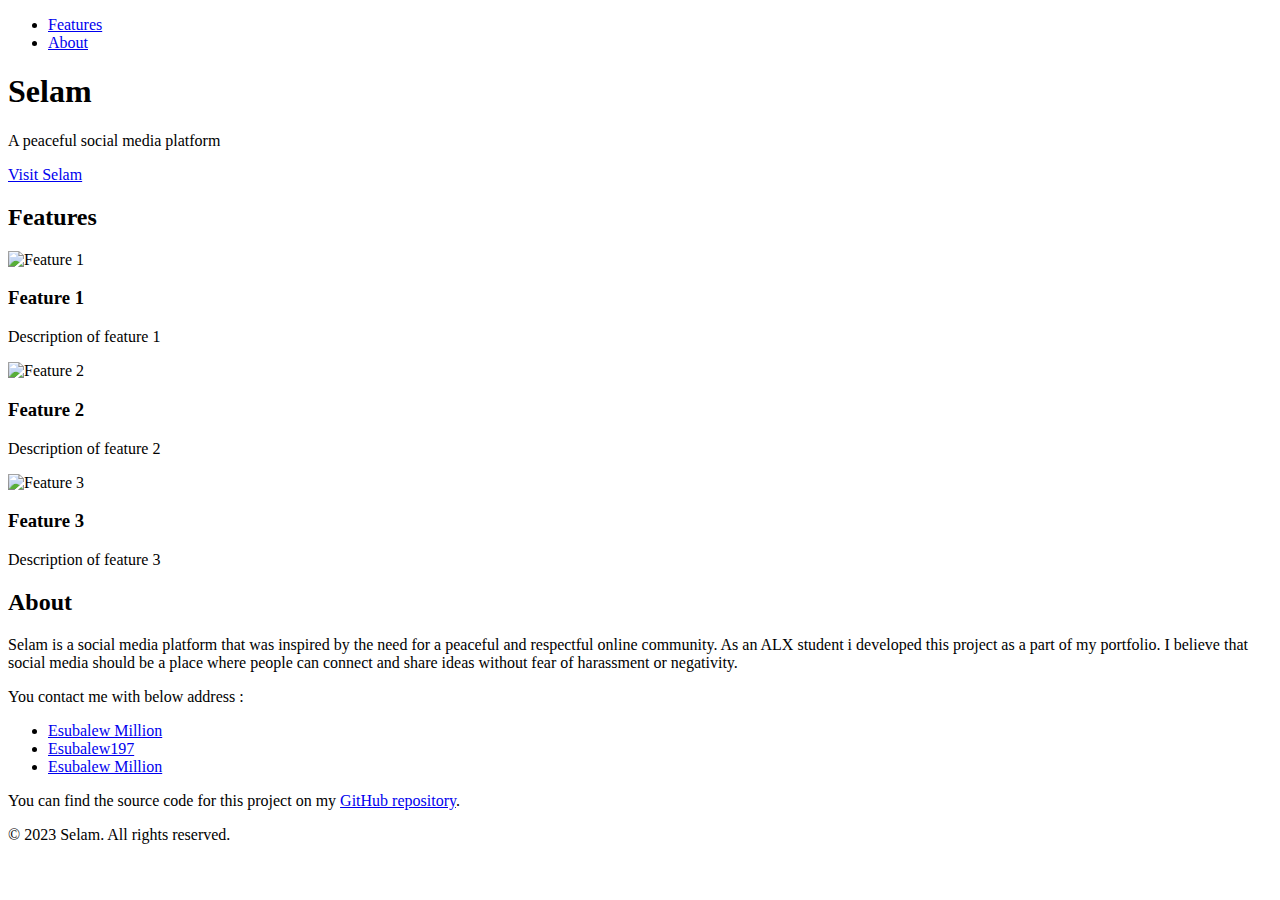
==== index.html @ 896d18db "Create index.html" ====
<!DOCTYPE html>
<html>
<head>
	<title>Selam - Peaceful Social Media</title>
	<meta charset="UTF-8">
	<meta name="viewport" content="width=device-width, initial-scale=1.0">
	<link rel="stylesheet" href="style.css">
</head>
<body>
	<header>
		<nav>
			<ul>
				<li><a href="#features">Features</a></li>
				<li><a href="#about">About</a></li>
			</ul>
		</nav>
		<h1>Selam</h1>
		<p>A peaceful social media platform</p>
		<a href="https://selam.com" class="button">Visit Selam</a>
	</header>

	<section id="features">
		<h2>Features</h2>
		<div class="feature">
			<img src="feature1.png" alt="Feature 1">
			<h3>Feature 1</h3>
			<p>Description of feature 1</p>
		</div>
		<div class="feature">
			<img src="feature2.png" alt="Feature 2">
			<h3>Feature 2</h3>
			<p>Description of feature 2</p>
		</div>
		<div class="feature">
			<img src="feature3.png" alt="Feature 3">
			<h3>Feature 3</h3>
			<p>Description of feature 3</p>
		</div>
	</section>

	<section id="about">
		<h2>About</h2>
		<p>Selam is a social media platform that was inspired by the need for a peaceful and respectful online community. As an ALX student i developed this project as a part of my portfolio. I believe that social media should be a place where people can connect and share ideas without fear of harassment or negativity.</p>
		<p>You contact me with below address :</p>
		<ul>
			<li><a href="https://www.linkedin.com/in/esubalew-million-5707456b">Esubalew Million</a></li>
			<li><a href="https://github.com/Esubalew197">Esubalew197</a></li>
			<li><a href="https://twitter.com/Esu_million">Esubalew Million</a></li>
		</ul>
		<p>You can find the source code for this project on my <a href="https://github.com/Esubalew197/selam_social_web_app.git">GitHub repository</a>.</p>
	</section>

	<footer>
		<p>© 2023 Selam. All rights reserved.</p>
	</footer>
</body>
</html>
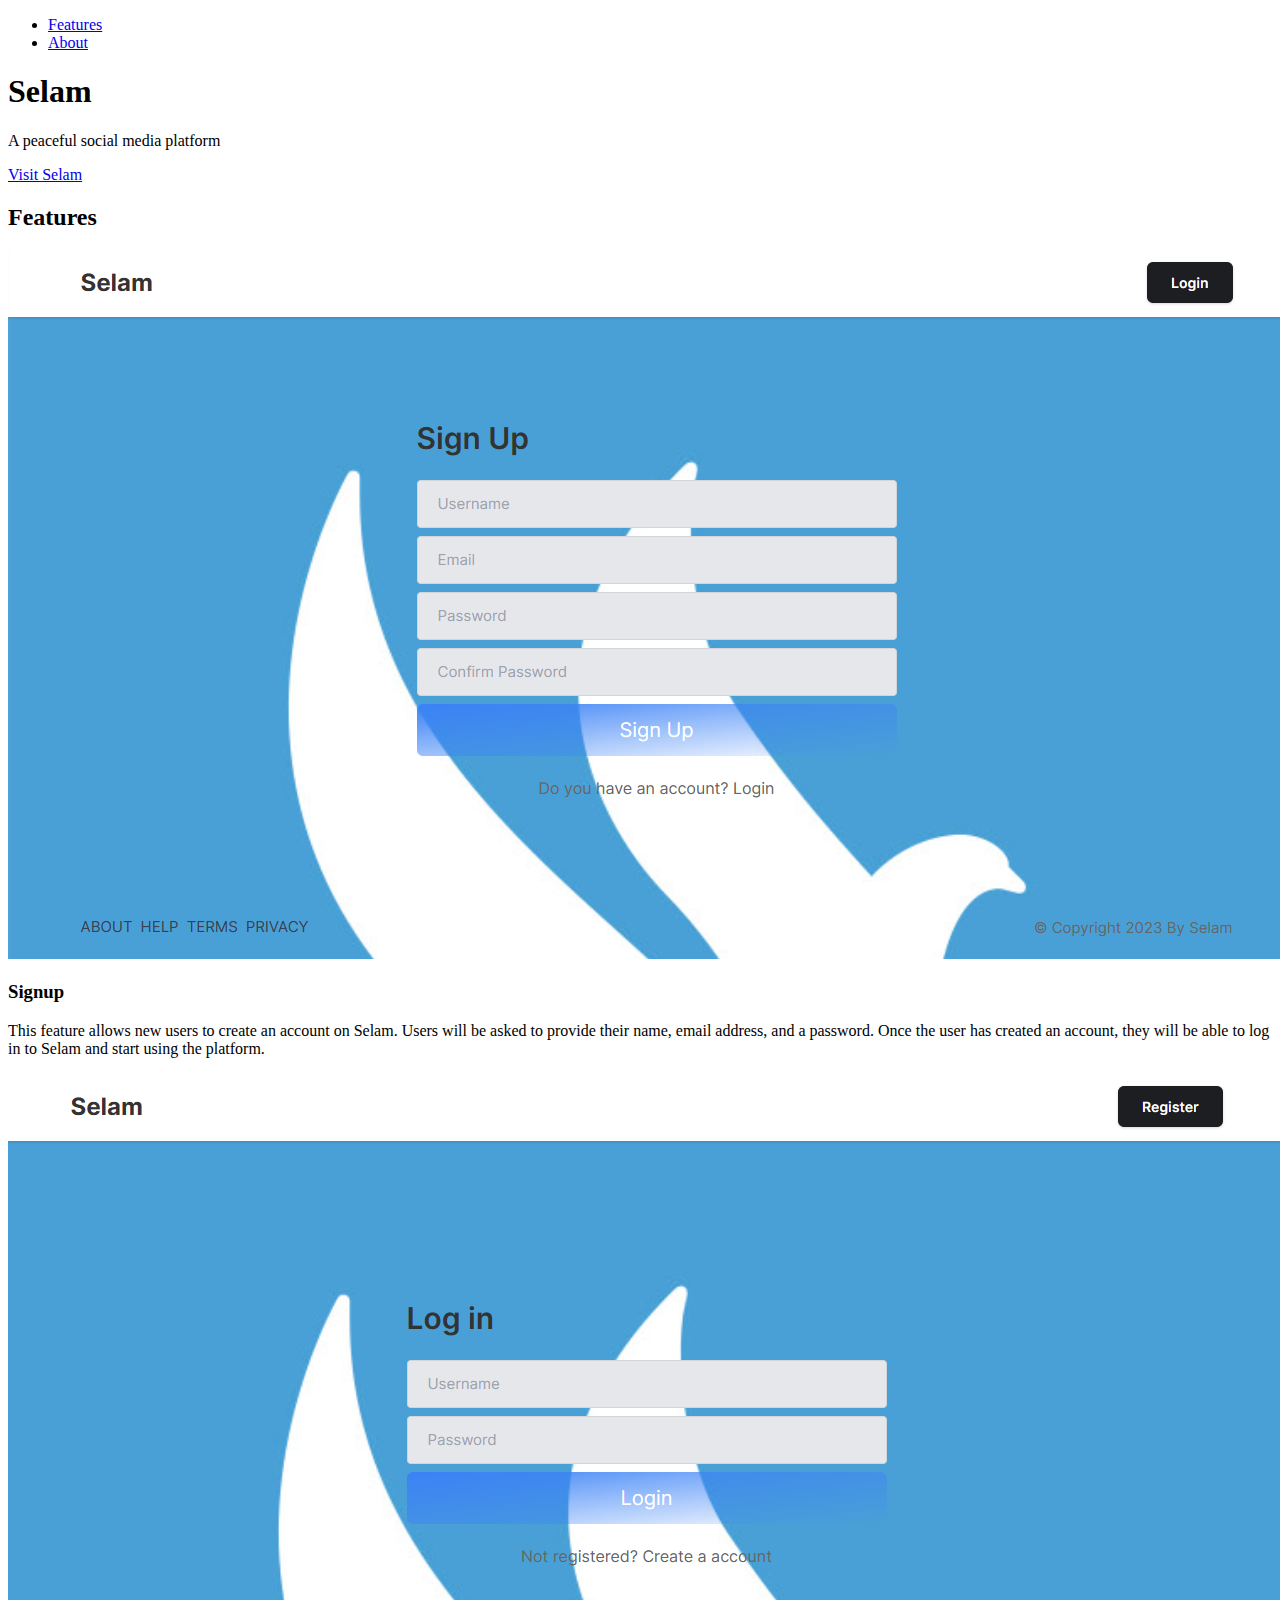
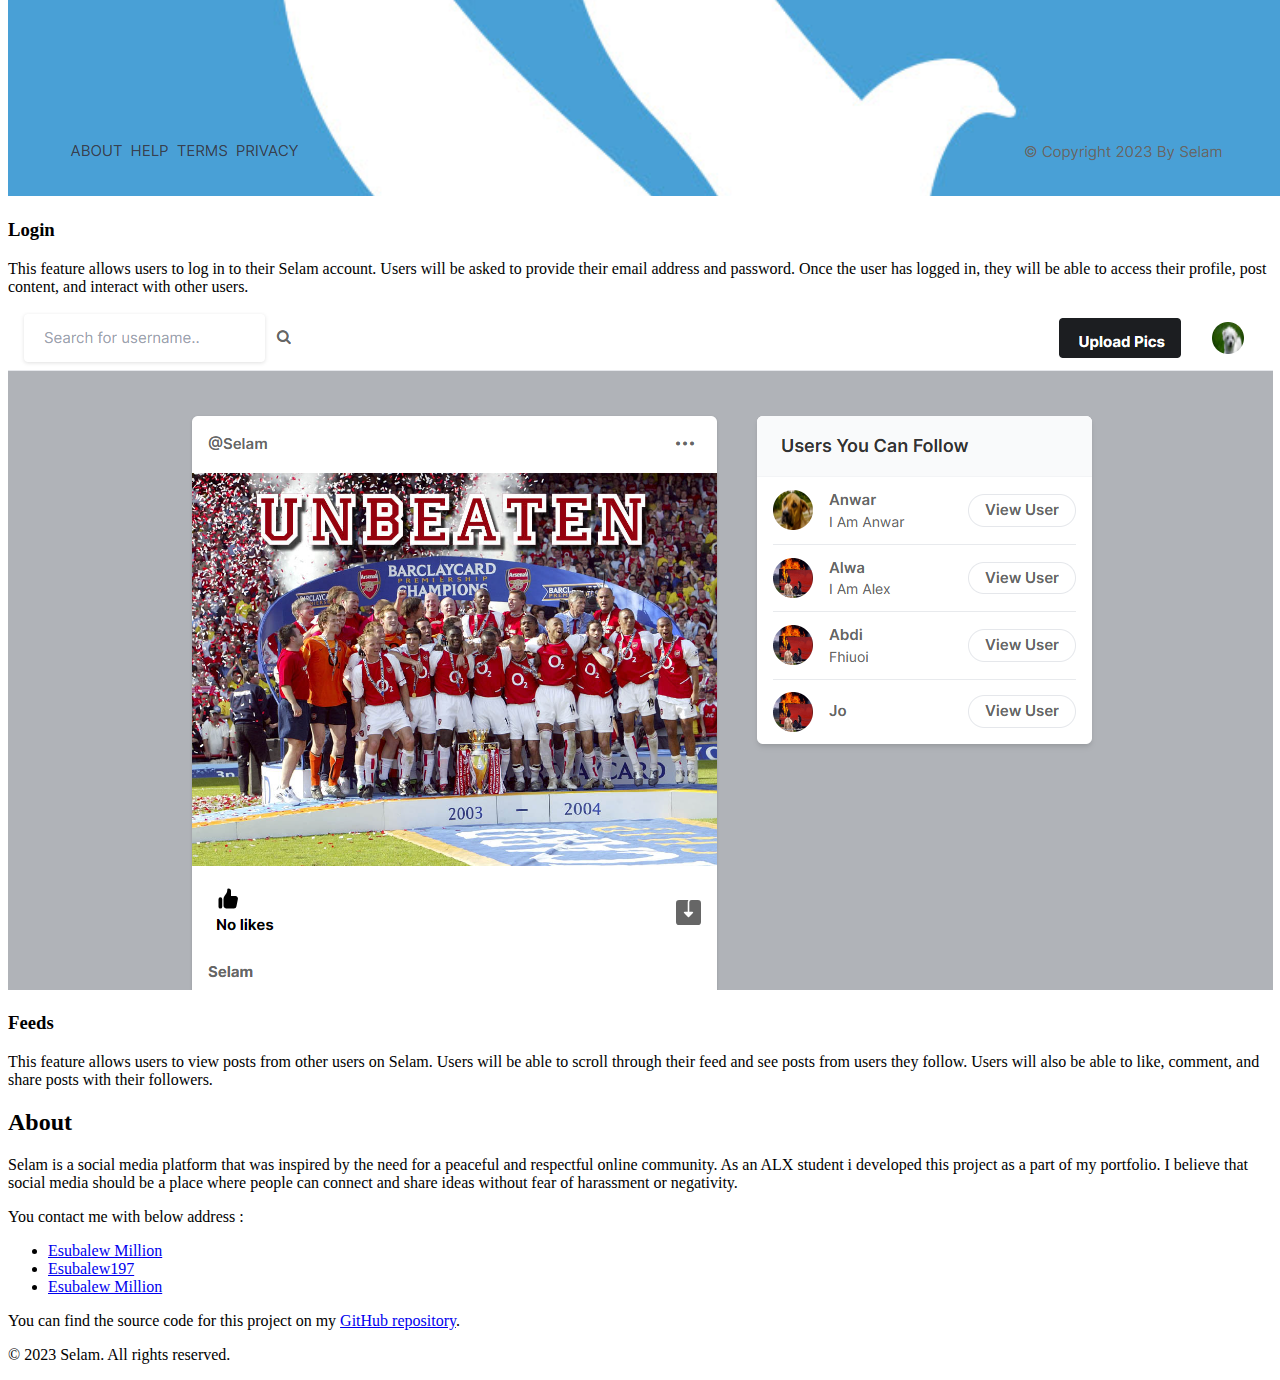
==== commit 2a2a474b: "Update index.html" ====
--- a/index.html
+++ b/index.html
@@ -16,25 +16,25 @@
 		</nav>
 		<h1>Selam</h1>
 		<p>A peaceful social media platform</p>
-		<a href="https://selam.com" class="button">Visit Selam</a>
+		<a href="esubalew.tech" class="button">Visit Selam</a>
 	</header>
 
 	<section id="features">
 		<h2>Features</h2>
 		<div class="feature">
-			<img src="feature1.png" alt="Feature 1">
-			<h3>Feature 1</h3>
-			<p>Description of feature 1</p>
+			<img src="signup.PNG" alt="Signup">
+			<h3>Signup</h3>
+			<p>This feature allows new users to create an account on Selam. Users will be asked to provide their name, email address, and a password. Once the user has created an account, they will be able to log in to Selam and start using the platform.</p>
 		</div>
 		<div class="feature">
-			<img src="feature2.png" alt="Feature 2">
-			<h3>Feature 2</h3>
-			<p>Description of feature 2</p>
+			<img src="login.PNG" alt="Login">
+			<h3>Login</h3>
+			<p>This feature allows users to log in to their Selam account. Users will be asked to provide their email address and password. Once the user has logged in, they will be able to access their profile, post content, and interact with other users.</p>
 		</div>
 		<div class="feature">
-			<img src="feature3.png" alt="Feature 3">
-			<h3>Feature 3</h3>
-			<p>Description of feature 3</p>
+			<img src="feeds.PNG" alt="Feeds">
+			<h3>Feeds</h3>
+			<p>This feature allows users to view posts from other users on Selam. Users will be able to scroll through their feed and see posts from users they follow. Users will also be able to like, comment, and share posts with their followers.</p>
 		</div>
 	</section>
 
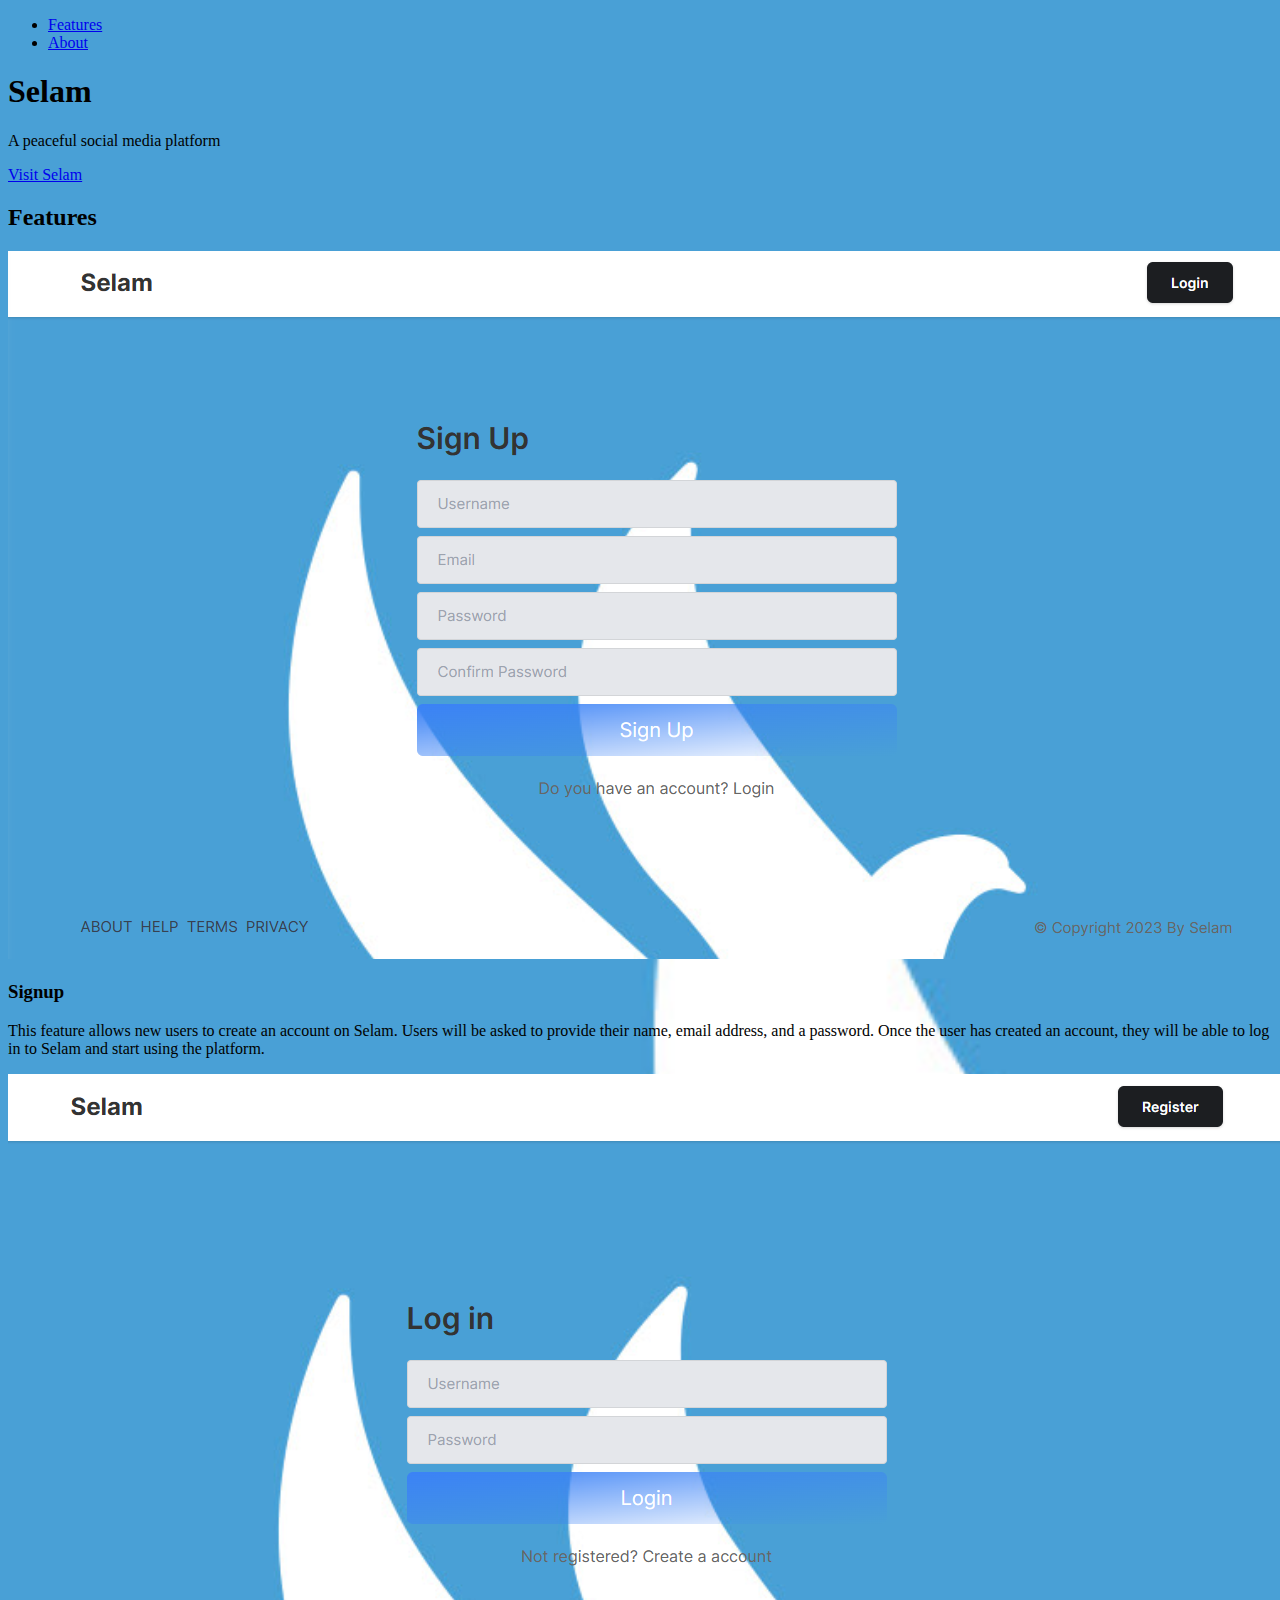
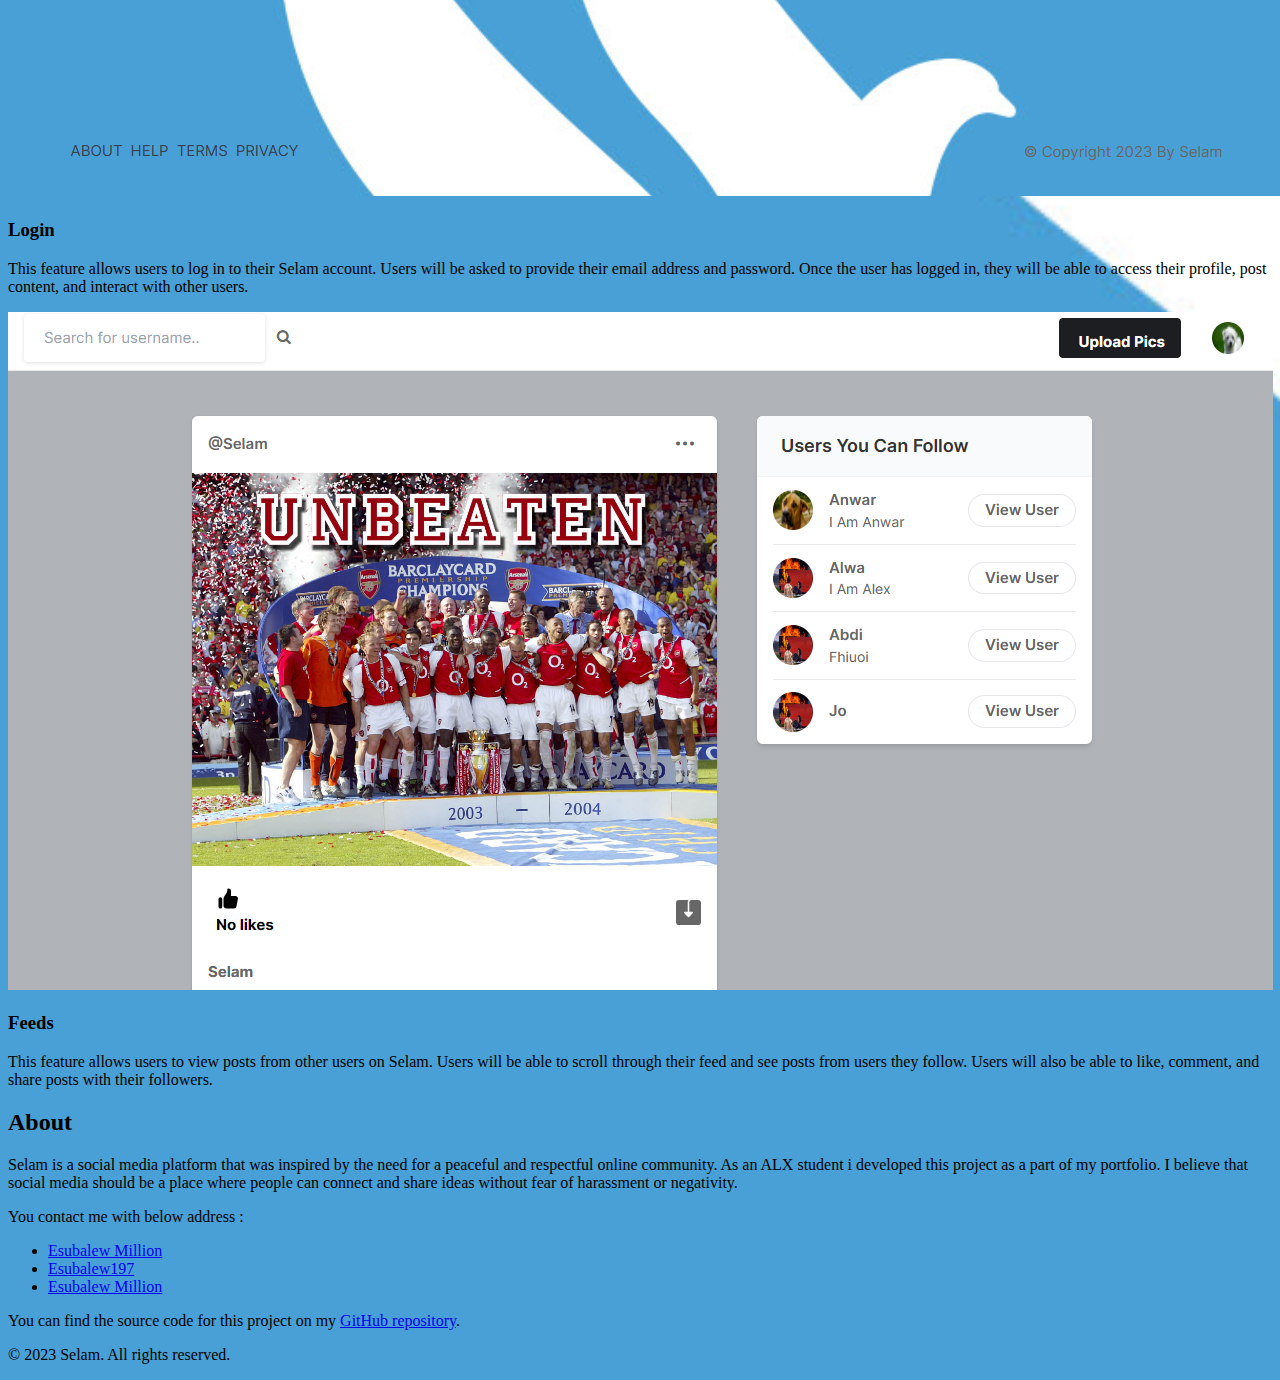
==== commit 995dd774: "Update index.html" ====
--- a/index.html
+++ b/index.html
@@ -2,6 +2,12 @@
 <html>
 <head>
 	<title>Selam - Peaceful Social Media</title>
+	<style>
+		body {
+			background-image: url('background3.jpg');
+			background-size: cover;
+		}
+	</style>
 	<meta charset="UTF-8">
 	<meta name="viewport" content="width=device-width, initial-scale=1.0">
 	<link rel="stylesheet" href="style.css">
